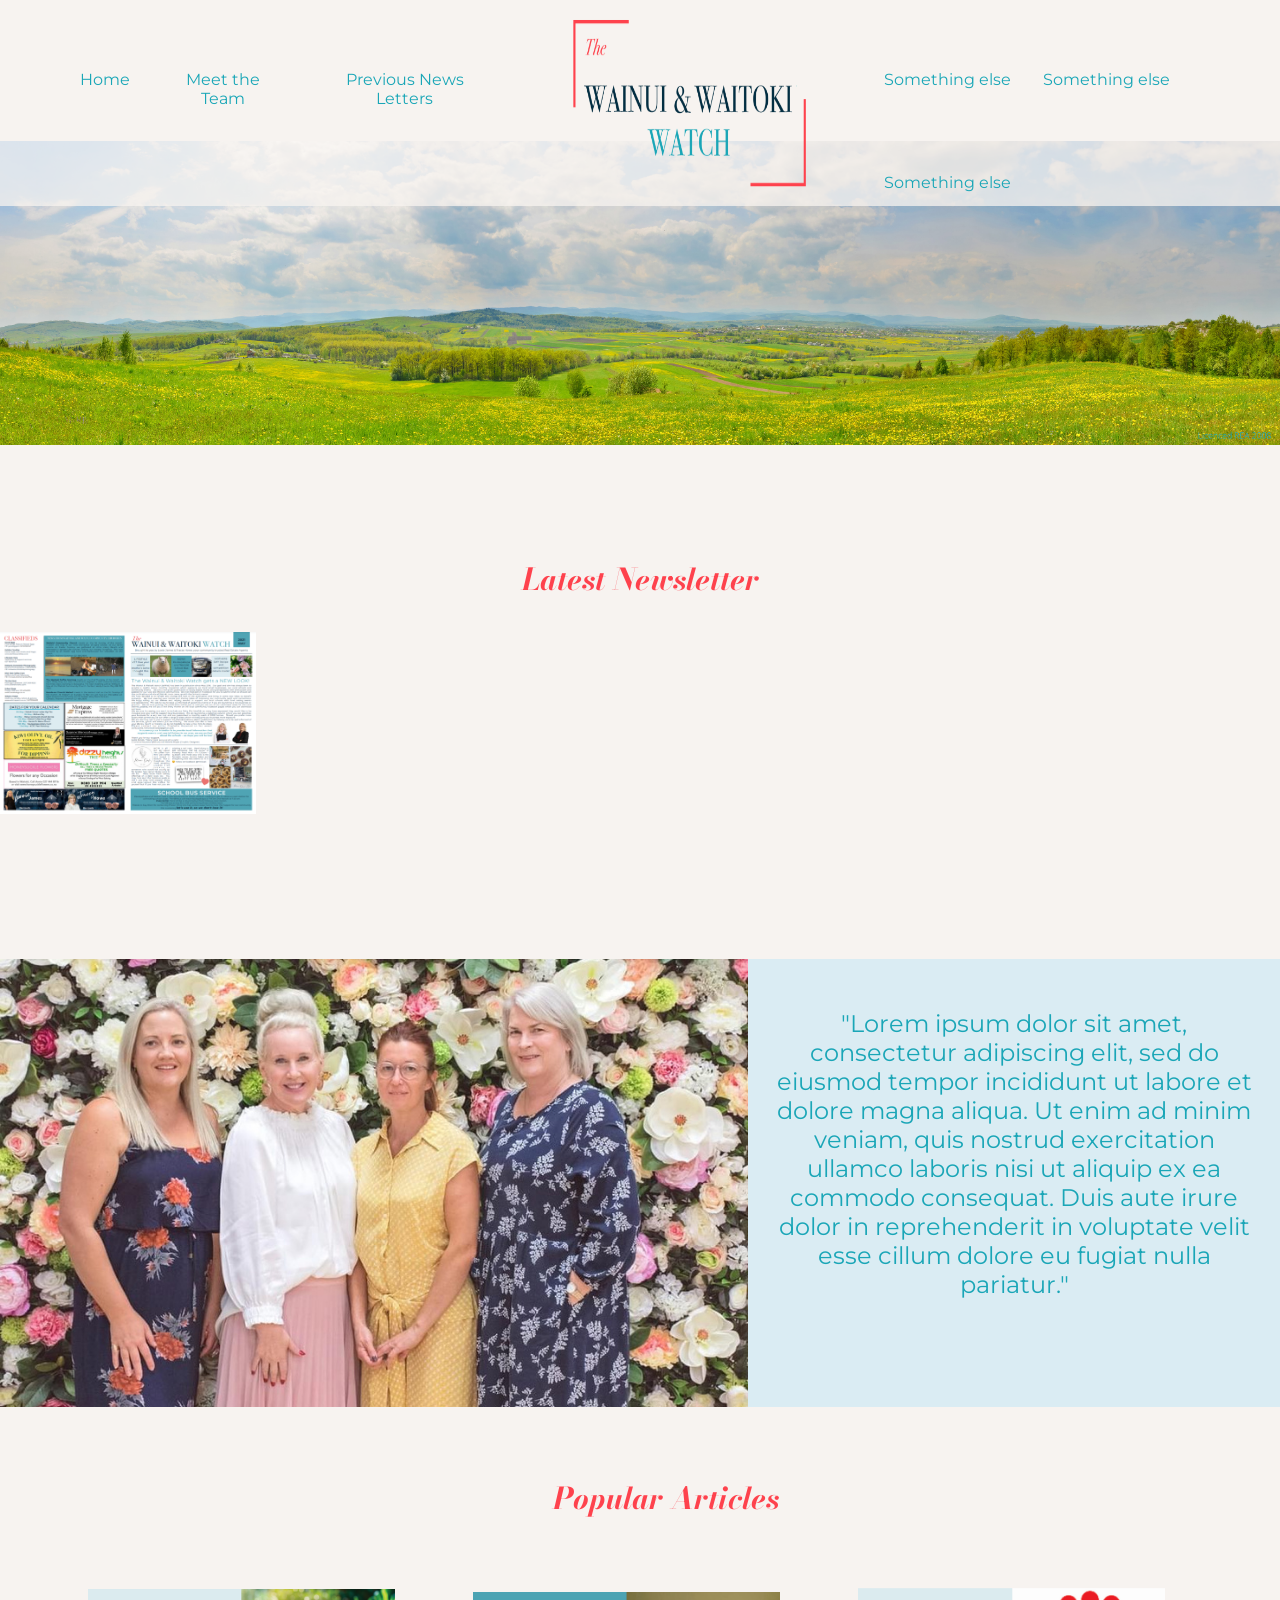
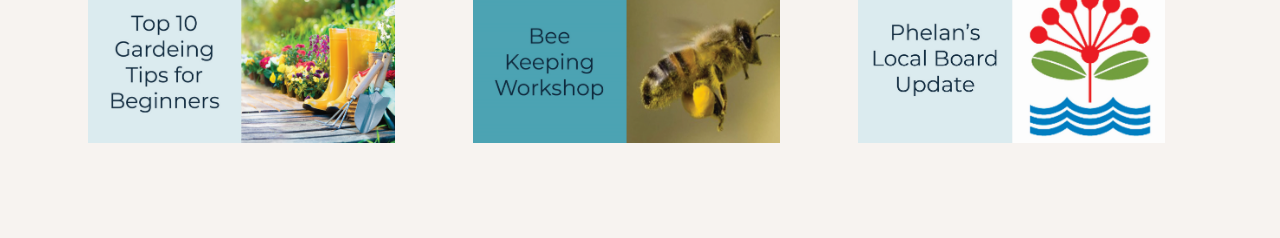
==== index.html @ 18f1d92f "a lot of changes" ====
<!DOCTYPE html>
<html lang="en">

<head>
    <meta charset="UTF-8">
    <meta http-equiv="X-UA-Compatible" content="IE=edge">
    <meta name="viewport" content="width=device-width, initial-scale=1.0">
    <link rel="stylesheet" href="/home/CSS/style.css">
    <link rel="preconnect" href="https://fonts.googleapis.com">
    <link rel="preconnect" href="https://fonts.gstatic.com" crossorigin>
    <link href="https://fonts.googleapis.com/css2?family=Bodoni+Moda:ital@0;1&family=Montserrat&display=swap"
        rel="stylesheet">
    <title>Wainui Waitoki Watch</title>
</head>

<body>
    <header>
        <ul class="main-nav">
            <li><a href="./index.html">Home</a></li>
            <li><a href="#">Meet the Team</a></li>
            <li><a href="#">Previous News Letters</a></li>
            <img class="logo" src="/img/logo.png" alt="logo">
            <section class="push">
                <li><a href="#">Something else</a></li>
                <li><a href="#">Something else</a></li>
                <li><a href="#">Something else</a></li>
            </section>
        </ul>
        <img class="header" src="./img/header.png" alt="head img">
    </header>
    <main>
        <section class="latest">
            <h3>Latest Newsletter</h3>
            <a href="./home/pdf/latestCopy.pdf"><img class="latestImg" alt="latest newsletter" src="/img/latest.png"></a>
        </section>
        <section class="quote">
            <p>"Lorem ipsum dolor sit amet, consectetur adipiscing elit, sed do eiusmod tempor incididunt ut labore et dolore magna aliqua. Ut enim ad minim veniam, quis nostrud exercitation ullamco laboris nisi ut aliquip ex ea commodo consequat. Duis aute irure dolor in reprehenderit in voluptate velit esse cillum dolore eu fugiat nulla pariatur."</p>
            <img src="/home/img/team.png">
        </section>
        <section class="popArt">
            <h3>Popular Articles</h3>
            <a href="#"><img class="articleImg" alt="Article 1" src="./img/3.png"></a>
            <a href="#"><img class="articleImg" alt="Article 1" src="./img/2.png"></a>
            <a href="#"><img class="articleImg" alt="Article 1" src="./img/4.png"></a>
        </section>
    </main>
    <footer>
        <p></p>
    </footer>
</body>

</html>
---- home/CSS/style.css ----
body {
   /* background: linear-gradient(to right, #F7F3F0 0%, #F7F3F0 50%, #DAECF3 50%, #DAECF3 100%); */
   background-color: #F7F3F0;
   padding: 0;
   margin: 0;
}

h1 {
    font-family: 'Montserrat', sans-serif;
    font-size: 200%;
    text-align: center;
    padding-bottom: 100px;
    padding-top: 4%;
    color:#1AA6B7;
    text-transform: uppercase;
}

h3 {
    font-family: 'Bodoni Moda', serif;
    font-style: italic;
    font-size: 30px;
    color: #FE424D;
    text-align: center;  
    padding: 0;
}

div {
    text-align: center;
    padding-top: 0;
    margin-top: 0;
}

h2 { 
    font-family: 'Bodoni Moda', serif;
    color: black;
    text-transform: uppercase;
    font-size: 40px;
    display: inline-block;
    padding: 0;
    padding-left: 10px;

}

p {
    font-family: 'Montserrat', sans-serif;
    text-align: center;
}

/******** NAV BAR *******/
ul {
    list-style-type: none;
    margin: 0;
    padding: 0;
    overflow: hidden;
    background: rgba(247, 243, 240, 0.76);
    position: fixed;
    top: 0;
    width: 100%;
    padding-left: 5%;
  }
  
  li {
    float: left;
  }
  
  li a {
    display: block;
    color: #1AA6B7;
    text-align: center;
    padding: 14px 16px;
    text-decoration: none;
    font-family: 'Montserrat', sans-serif;
    padding-top: 70px;
  }
  
  /*li a:hover {
    background-color: #1AA6B7;
    color: white;
  } */

  .main-nav {
      display: flex;
  }
  .push {
      margin-left: auto;
      padding-right: 5%;
      margin: 0;
      padding: 0;
  }

  .logo {
    width: 20%;
    padding-left: 4%;
    padding-right: 4%;
    padding-top: 1%;
    padding-bottom: 1%;
}

.header {
    width: 100%;
    padding: 0;
    margin: 0;
    margin-top: 11%;
}

/******** body *******/

.articleImg {
    width: 25%;
    padding: 3%;
}

.popArt {
    padding-left: 4%;
    padding-top: 3%;
    padding-bottom: 3%;
}

.popArt h3 {
    padding-left: -4%;
}

.quote {
    display: grid;
    grid-template-columns: 1fr 1fr;
    margin-left: auto;
    margin-right: auto;
    margin-top: 5%;
    font-size: x-large;
    color: #1AA6B7;
    background-color: #DAECF3;
    padding-top: 0;
    padding-bottom: 0;
}

.quote p {
    grid-column: 2;
    padding: 5%
}

.quote img {
    grid-row: 1;
    grid-column: 1;
}

.latest {
    padding-top: 6%;
    padding-bottom: 6%;
}

.latest img {
    width: 20%;
    align-items: center;
    margin-left: auto;
    margin-right: auto;
}
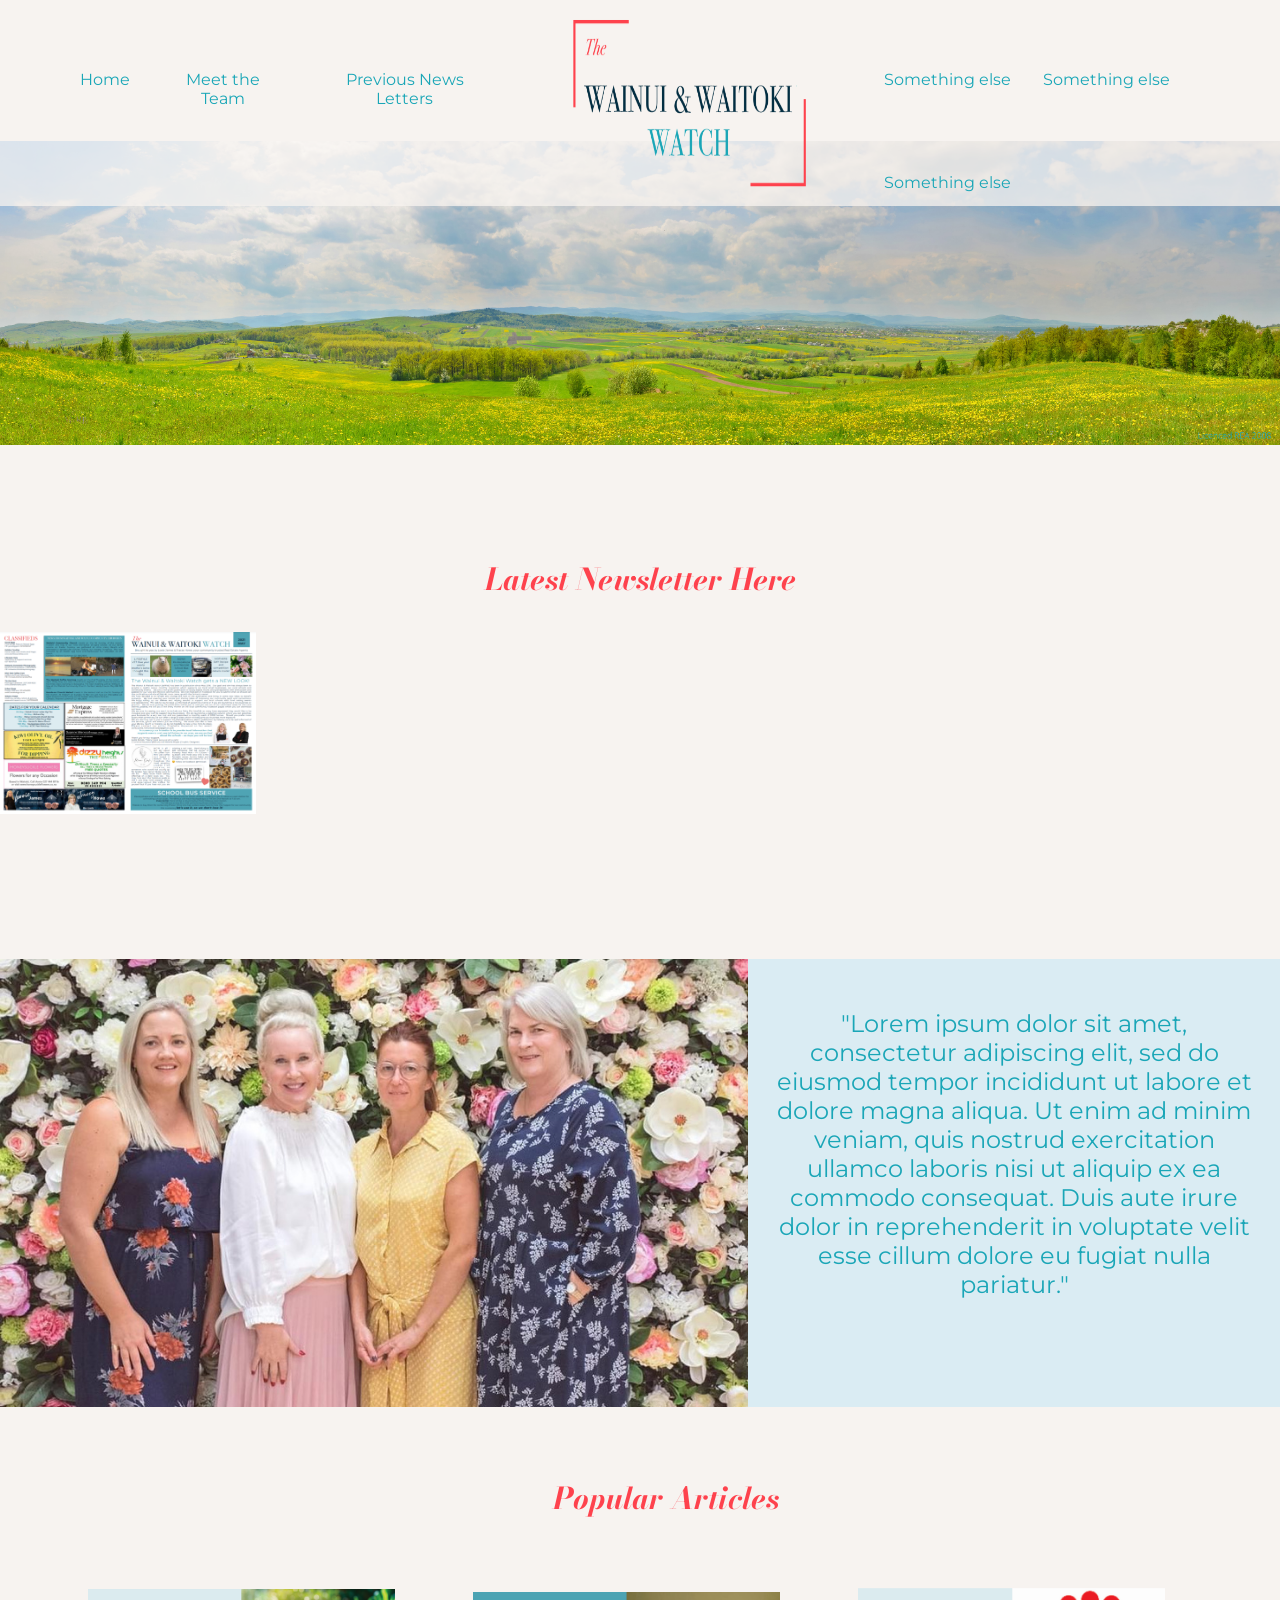
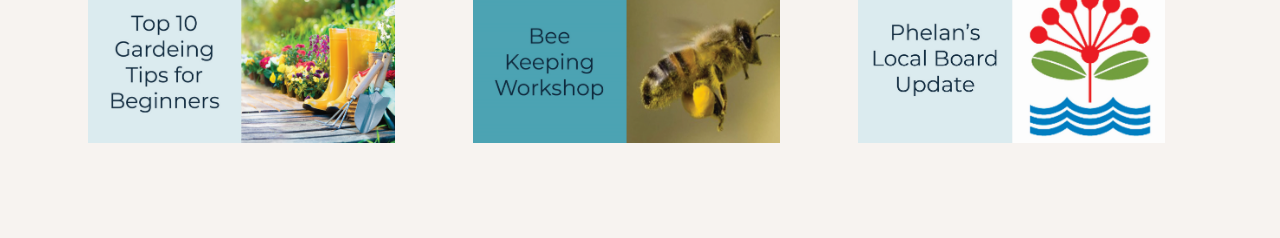
==== commit 5020b373: "update" ====
--- a/index.html
+++ b/index.html
@@ -30,7 +30,7 @@
     </header>
     <main>
         <section class="latest">
-            <h3>Latest Newsletter</h3>
+            <h3>Latest Newsletter Here</h3>
             <a href="./home/pdf/latestCopy.pdf"><img class="latestImg" alt="latest newsletter" src="/img/latest.png"></a>
         </section>
         <section class="quote">
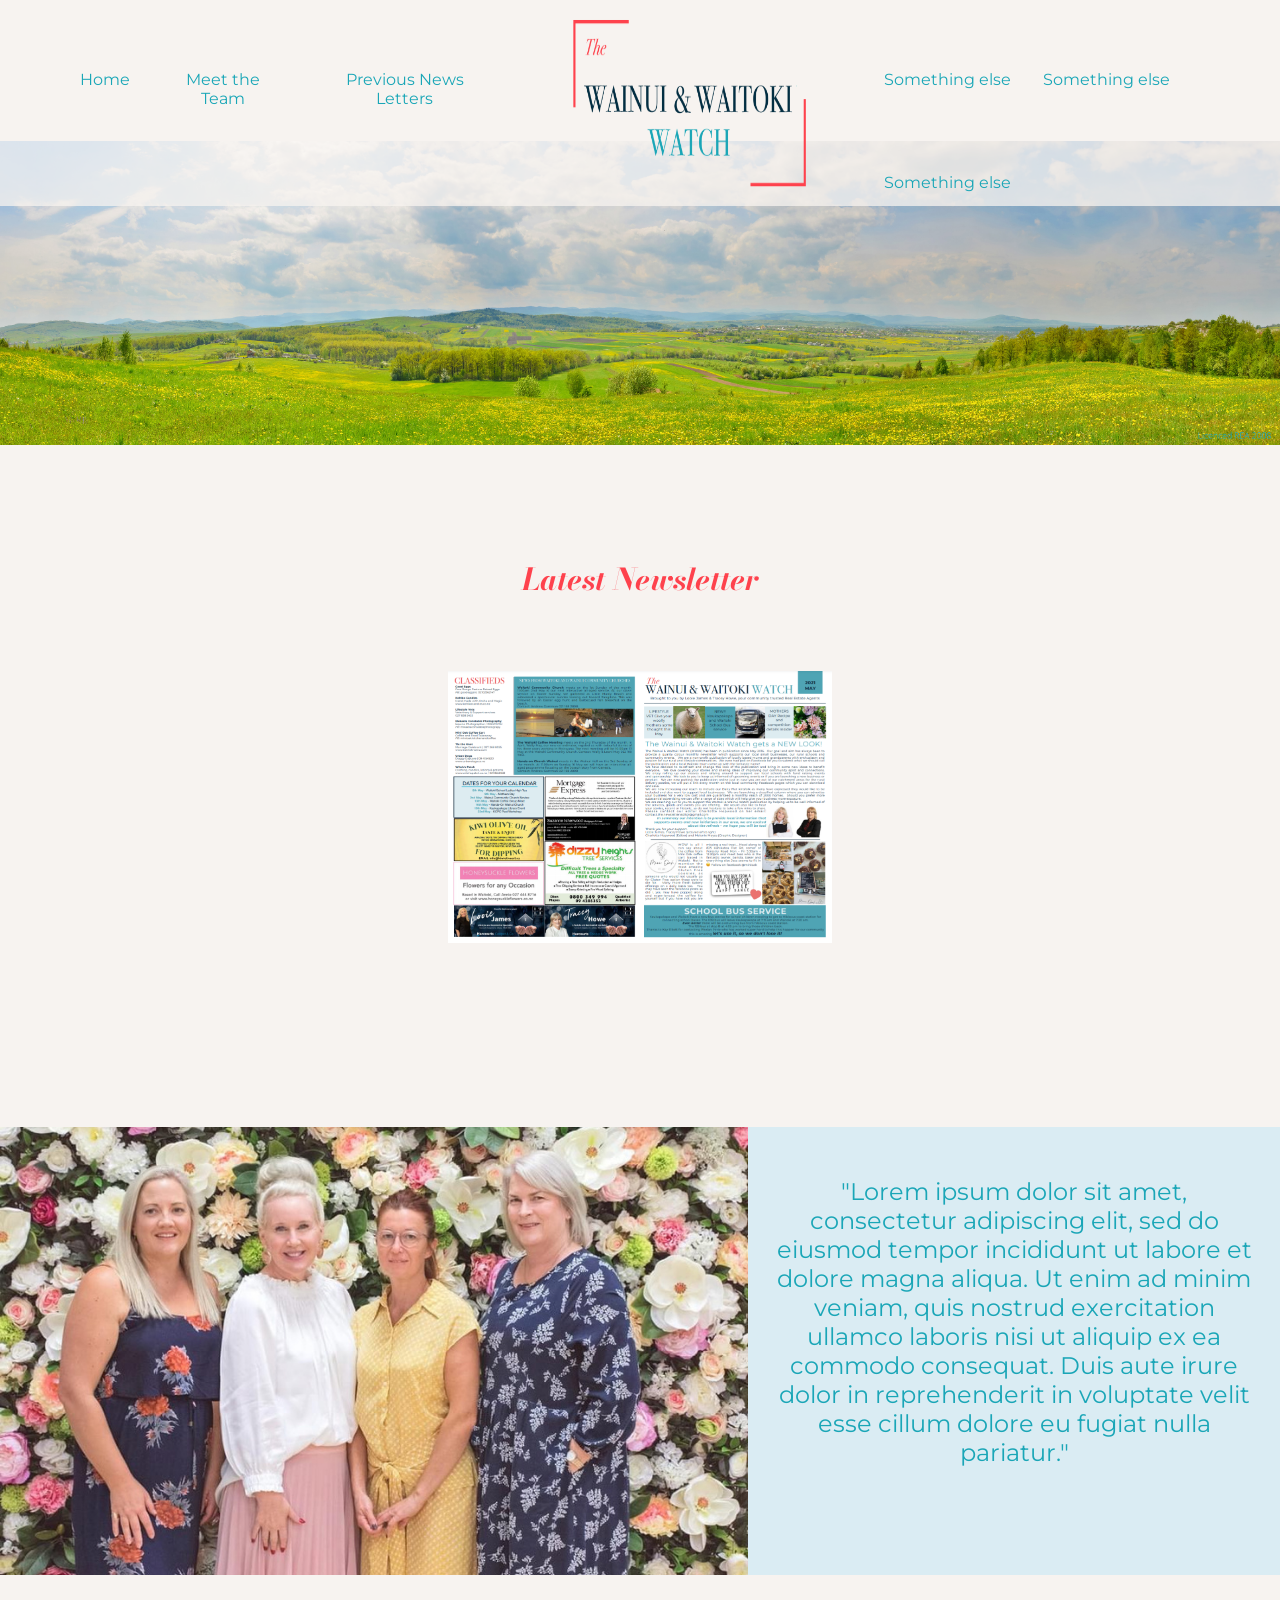
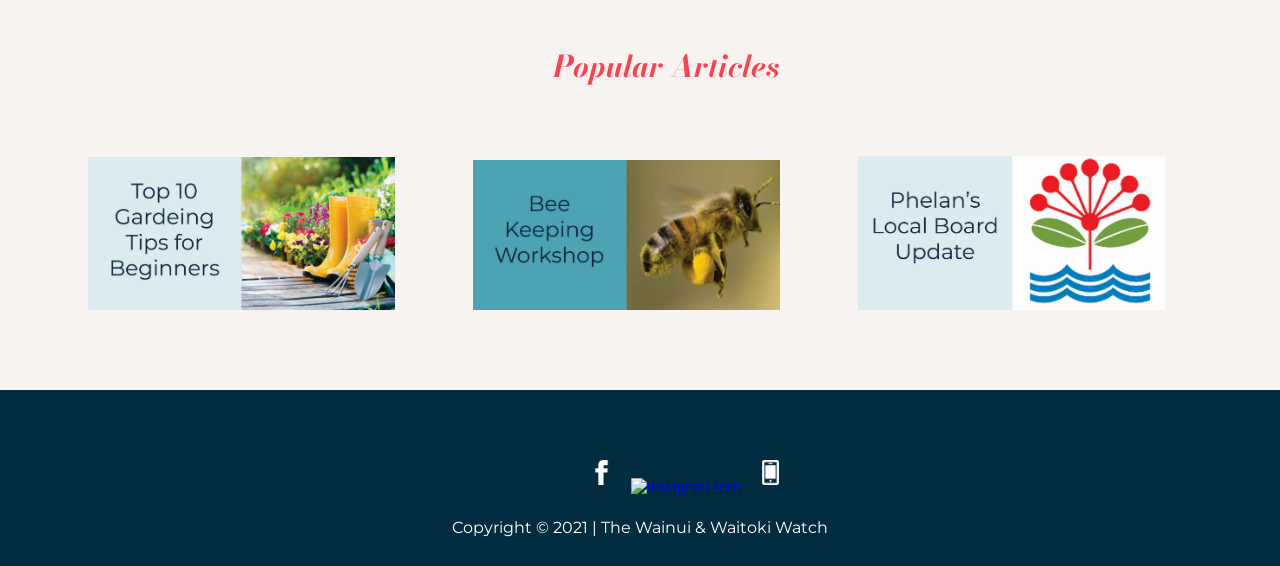
==== commit 7fe986b4: "updates" ====
--- a/index.html
+++ b/index.html
@@ -30,8 +30,8 @@
     </header>
     <main>
         <section class="latest">
-            <h3>Latest Newsletter Here</h3>
-            <a href="./home/pdf/latestCopy.pdf"><img class="latestImg" alt="latest newsletter" src="/img/latest.png"></a>
+            <h3>Latest Newsletter</h3>
+            <a href="./home/pdf/latestCopy.pdf" target="_blank"><img class="latestImg" alt="latest newsletter" src="/img/latest.png"></a>
         </section>
         <section class="quote">
             <p>"Lorem ipsum dolor sit amet, consectetur adipiscing elit, sed do eiusmod tempor incididunt ut labore et dolore magna aliqua. Ut enim ad minim veniam, quis nostrud exercitation ullamco laboris nisi ut aliquip ex ea commodo consequat. Duis aute irure dolor in reprehenderit in voluptate velit esse cillum dolore eu fugiat nulla pariatur."</p>
@@ -45,7 +45,12 @@
         </section>
     </main>
     <footer>
-        <p></p>
+        <section class="socialIcons">
+            <a href="#"><img src="/img/facebookIcon.png" alt="facebook icon"></a>
+            <a href="#"><img src="/img/instagramIcon.png" alt="instagram icon"></a>
+            <a href="#"><img src="/img/phoneIcon.png" alt="phone icon"></a>
+        </section>
+        <p>Copyright &copy; 2021 | The Wainui & Waitoki Watch</p>
     </footer>
 </body>
 
--- a/home/CSS/style.css
+++ b/home/CSS/style.css
@@ -146,11 +146,28 @@
 .latest {
     padding-top: 6%;
     padding-bottom: 6%;
+    text-align: center;
 }
 
-.latest img {
-    width: 20%;
-    align-items: center;
-    margin-left: auto;
-    margin-right: auto;
+.latestImg {
+    width: 30%;
+    padding: 3%;
+}
+
+
+/******** Footer *******/
+footer {
+    background-color: #022D41;
+    color: white;
+    padding: 5%;
+    padding-bottom: 1%;
+}
+
+footer img {
+    width: 4%;
+    padding: 1%;
+}
+
+.socialIcons {
+    margin-left: 45%;
 }
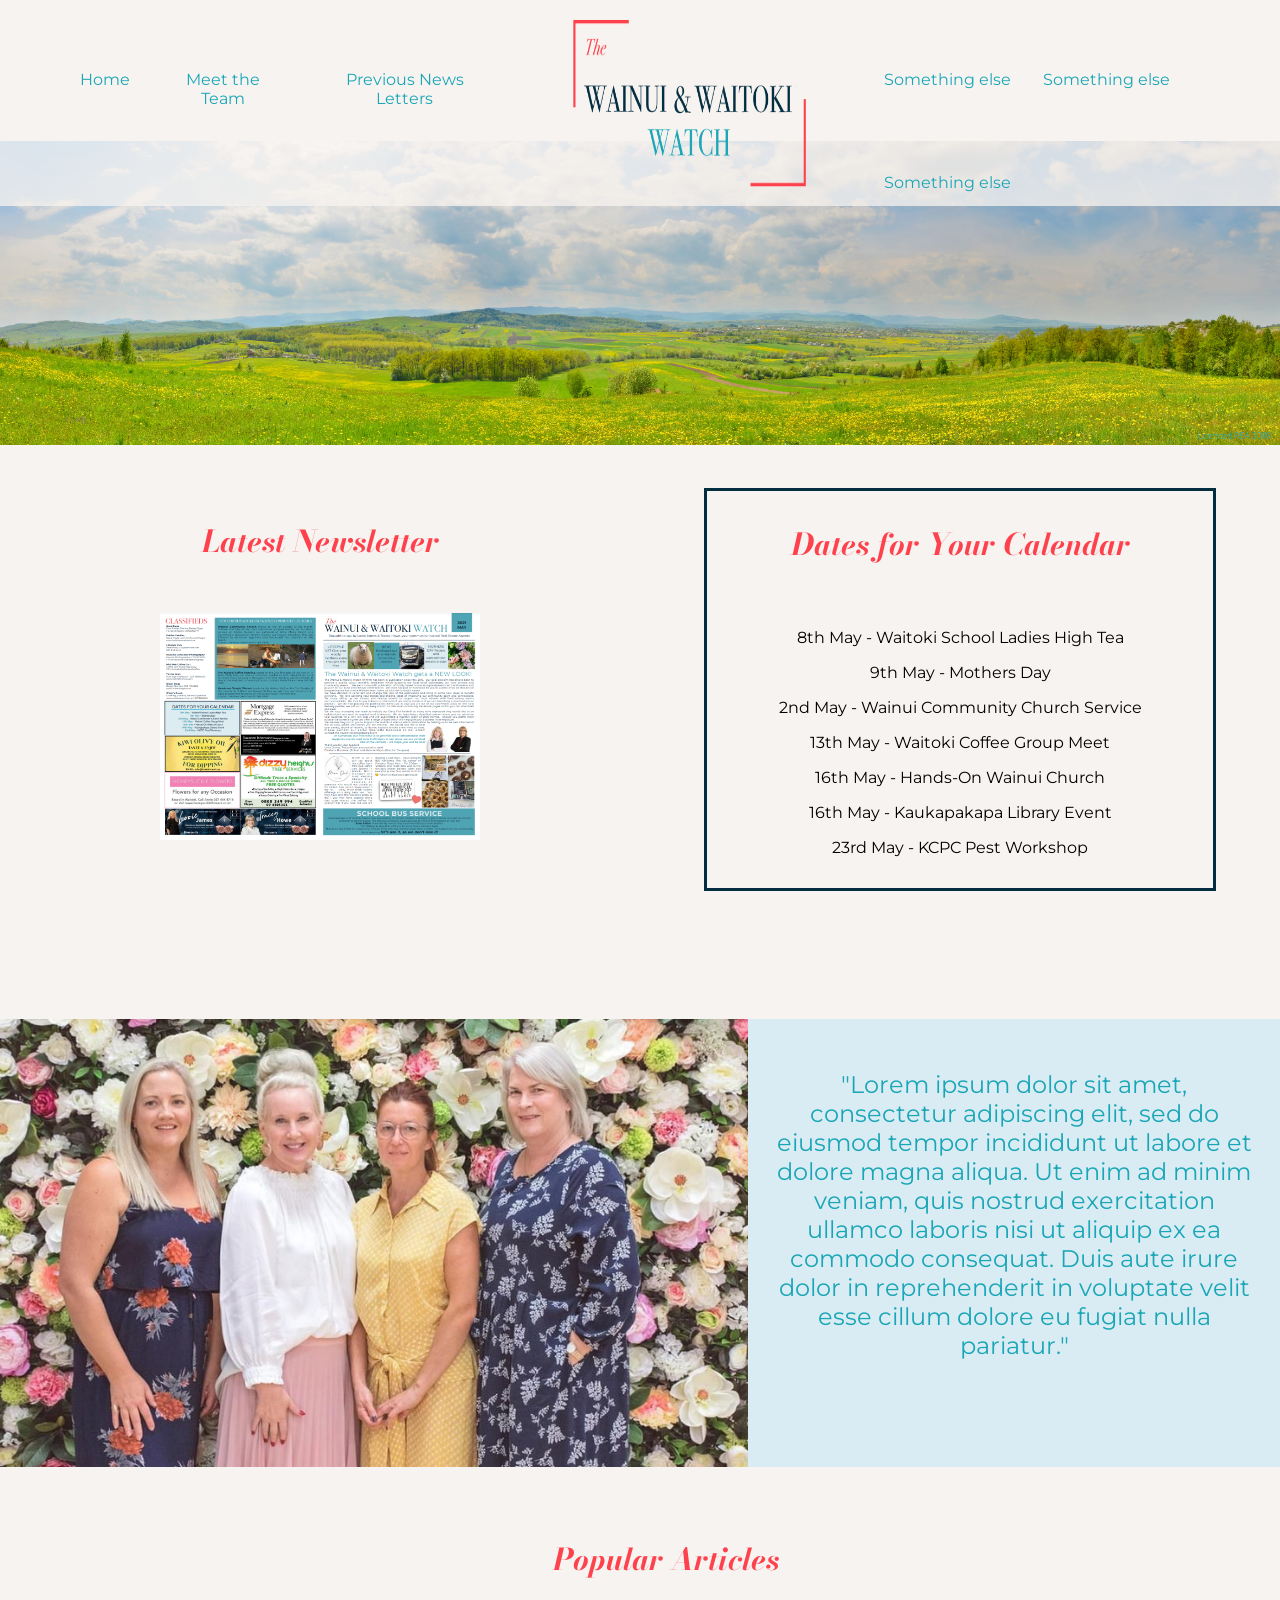
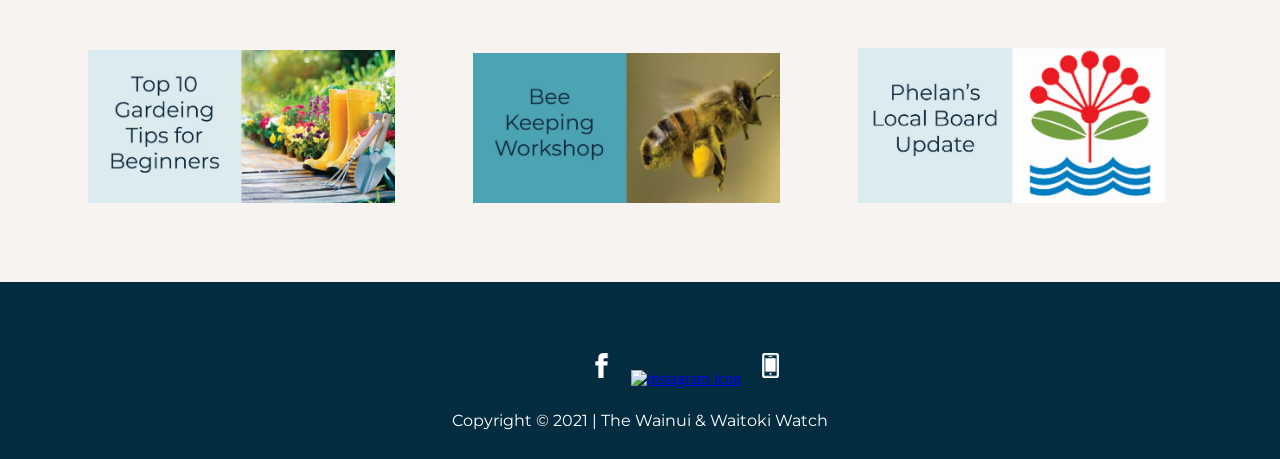
==== commit acc5c498: "done" ====
--- a/index.html
+++ b/index.html
@@ -30,11 +30,29 @@
     </header>
     <main>
         <section class="latest">
-            <h3>Latest Newsletter</h3>
-            <a href="./home/pdf/latestCopy.pdf" target="_blank"><img class="latestImg" alt="latest newsletter" src="/img/latest.png"></a>
+            <section class="newsletter">
+                <h3>Latest Newsletter</h3>
+                <a href="./home/pdf/latestCopy.pdf" target="_blank"><img class="latestImg" alt="latest newsletter"
+                        src="/img/latest.png"></a>
+            </section>
+            <section class="events">
+                <h3>Dates for Your Calendar</h3>
+                <section class="addPadding">
+                <p>8th May - Waitoki School Ladies High Tea</p>
+                <p>9th May - Mothers Day</p>
+                <p>2nd May - Wainui Community Church Service</p>
+                <p>13th May - Waitoki Coffee Group Meet</p>
+                <p>16th May - Hands-On Wainui Church</p>
+                <p>16th May - Kaukapakapa Library Event</p>
+                <p>23rd May - KCPC Pest Workshop</p>
+            </section>
+            </section>
         </section>
         <section class="quote">
-            <p>"Lorem ipsum dolor sit amet, consectetur adipiscing elit, sed do eiusmod tempor incididunt ut labore et dolore magna aliqua. Ut enim ad minim veniam, quis nostrud exercitation ullamco laboris nisi ut aliquip ex ea commodo consequat. Duis aute irure dolor in reprehenderit in voluptate velit esse cillum dolore eu fugiat nulla pariatur."</p>
+            <p>"Lorem ipsum dolor sit amet, consectetur adipiscing elit, sed do eiusmod tempor incididunt ut labore et
+                dolore magna aliqua. Ut enim ad minim veniam, quis nostrud exercitation ullamco laboris nisi ut aliquip
+                ex ea commodo consequat. Duis aute irure dolor in reprehenderit in voluptate velit esse cillum dolore eu
+                fugiat nulla pariatur."</p>
             <img src="/home/img/team.png">
         </section>
         <section class="popArt">
--- a/home/CSS/style.css
+++ b/home/CSS/style.css
@@ -142,15 +142,29 @@
     grid-row: 1;
     grid-column: 1;
 }
+.latest {
+    display: grid;
+    grid-template-columns: 1fr 1fr;
+}
 
-.latest {
+.events {
+    border: solid #022D41;
+    margin: 10%;
+    margin-top: 6%;
+}
+
+.addPadding {
+    padding: 3%;
+}
+
+.newsletter {
     padding-top: 6%;
     padding-bottom: 6%;
     text-align: center;
 }
 
 .latestImg {
-    width: 30%;
+    width: 50%;
     padding: 3%;
 }
 
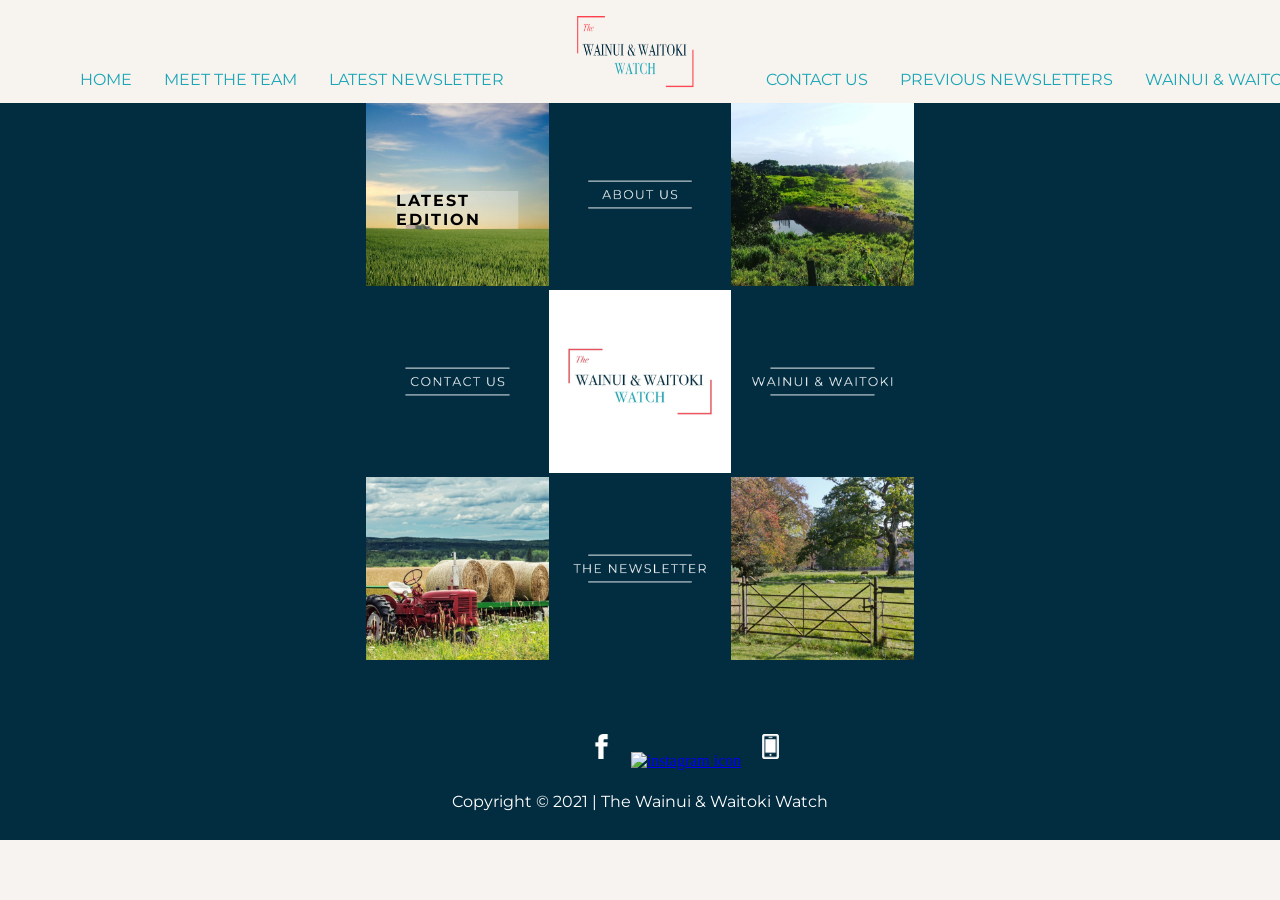
==== commit 22142aca: "edit" ====
--- a/index.html
+++ b/index.html
@@ -18,48 +18,43 @@
         <ul class="main-nav">
             <li><a href="./index.html">Home</a></li>
             <li><a href="#">Meet the Team</a></li>
-            <li><a href="#">Previous News Letters</a></li>
+            <li><a href="#">Latest Newsletter</a></li>
             <img class="logo" src="/img/logo.png" alt="logo">
             <section class="push">
-                <li><a href="#">Something else</a></li>
-                <li><a href="#">Something else</a></li>
-                <li><a href="#">Something else</a></li>
+                <li><a href="#">Contact Us</a></li>
+                <li><a href="#">Previous Newsletters</a></li>
+                <li><a href="#">Wainui & Waitoki</a></li>
             </section>
         </ul>
-        <img class="header" src="./img/header.png" alt="head img">
     </header>
     <main>
+        <section class="about">
+            <a href="#"><img class="tile" src="/img/1.png" alt="About Us"></a>
+        </section>
+        <section class="contact">
+            <a href="#"><img class="tile" src="/img/2.png" alt="Contact Us"></a>
+        </section>
+        <section class="newsletter">
+            <a href="#"><img class="tile" src="/img/4.png" alt="The Newsletter"></a>
+        </section>
+        <section class="area">
+            <a href="#"><img class="tile" src="/img/3.png" alt="Wainui & Waitoki"></a>
+        </section>
         <section class="latest">
-            <section class="newsletter">
-                <h3>Latest Newsletter</h3>
-                <a href="./home/pdf/latestCopy.pdf" target="_blank"><img class="latestImg" alt="latest newsletter"
-                        src="/img/latest.png"></a>
-            </section>
-            <section class="events">
-                <h3>Dates for Your Calendar</h3>
-                <section class="addPadding">
-                <p>8th May - Waitoki School Ladies High Tea</p>
-                <p>9th May - Mothers Day</p>
-                <p>2nd May - Wainui Community Church Service</p>
-                <p>13th May - Waitoki Coffee Group Meet</p>
-                <p>16th May - Hands-On Wainui Church</p>
-                <p>16th May - Kaukapakapa Library Event</p>
-                <p>23rd May - KCPC Pest Workshop</p>
-            </section>
-            </section>
+            <a href="#"><img class="tile" src="/img/5.jpg" alt="Latest Edition"></a>
+            <h2>Latest Edition</h2>
         </section>
-        <section class="quote">
-            <p>"Lorem ipsum dolor sit amet, consectetur adipiscing elit, sed do eiusmod tempor incididunt ut labore et
-                dolore magna aliqua. Ut enim ad minim veniam, quis nostrud exercitation ullamco laboris nisi ut aliquip
-                ex ea commodo consequat. Duis aute irure dolor in reprehenderit in voluptate velit esse cillum dolore eu
-                fugiat nulla pariatur."</p>
-            <img src="/home/img/team.png">
+        <section class="past">
+            <a href="#"><img class="tile" src="/img/6.jpg" alt="Past Editions"></a>
         </section>
-        <section class="popArt">
-            <h3>Popular Articles</h3>
-            <a href="#"><img class="articleImg" alt="Article 1" src="./img/3.png"></a>
-            <a href="#"><img class="articleImg" alt="Article 1" src="./img/2.png"></a>
-            <a href="#"><img class="articleImg" alt="Article 1" src="./img/4.png"></a>
+        <section class="lead">
+            <a href="#"><img class="tile" src="/img/8.jpg" alt="Lead Article"></a>
+        </section>
+        <section class="recipe">
+            <a href="#"><img class="tile" src="/img/9.jpg" alt="about us"></a>
+        </section>
+        <section class="middle">
+            <img class="tile" src="/img/middle.jpg" alt="middle">
         </section>
     </main>
     <footer>
--- a/home/CSS/style.css
+++ b/home/CSS/style.css
@@ -4,20 +4,22 @@
    padding: 0;
    margin: 0;
 }
-
+html {
+    overflow-x: hidden;
+}
 h1 {
     font-family: 'Montserrat', sans-serif;
     font-size: 200%;
     text-align: center;
     padding-bottom: 100px;
     padding-top: 4%;
-    color:#1AA6B7;
+    color:white;
     text-transform: uppercase;
 }
 
 h3 {
-    font-family: 'Bodoni Moda', serif;
-    font-style: italic;
+    font-family: 'Montserrat', sans-serif;
+    text-transform: uppercase;
     font-size: 30px;
     color: #FE424D;
     text-align: center;  
@@ -31,13 +33,18 @@
 }
 
 h2 { 
-    font-family: 'Bodoni Moda', serif;
-    color: black;
+    font-family: 'Montserrat', sans-serif;
+    color: Black;
+    background: rgba(247, 247, 247, 0.3);
     text-transform: uppercase;
-    font-size: 40px;
-    display: inline-block;
-    padding: 0;
-    padding-left: 10px;
+    font-size: 100%;
+    margin-left: 0px;
+    margin-right: -30px;
+    letter-spacing: 2px;
+    position: absolute;
+    top: 50%;
+    left: 50%;
+    transform: translate(-50%, -50%);
 
 }
 
@@ -53,7 +60,6 @@
     padding: 0;
     overflow: hidden;
     background: rgba(247, 243, 240, 0.76);
-    position: fixed;
     top: 0;
     width: 100%;
     padding-left: 5%;
@@ -71,6 +77,7 @@
     text-decoration: none;
     font-family: 'Montserrat', sans-serif;
     padding-top: 70px;
+    text-transform: uppercase;
   }
   
   /*li a:hover {
@@ -89,7 +96,7 @@
   }
 
   .logo {
-    width: 20%;
+    width: 10%;
     padding-left: 4%;
     padding-right: 4%;
     padding-top: 1%;
@@ -103,78 +110,77 @@
     margin-top: 11%;
 }
 
-/******** body *******/
-
-.articleImg {
-    width: 25%;
-    padding: 3%;
+/******** main *******/
+main {
+    display: grid;
+    grid-template-columns: 2fr 1fr 1fr 1fr 2fr;
+    grid-template-rows: 1fr 1fr 1fr;
+    background-color: #022D41;
+    overflow: hidden;
 }
 
-.popArt {
-    padding-left: 4%;
-    padding-top: 3%;
-    padding-bottom: 3%;
+.about {
+    grid-column: 3;
+    grid-row: 1;
 }
 
-.popArt h3 {
-    padding-left: -4%;
-}
-
-.quote {
-    display: grid;
-    grid-template-columns: 1fr 1fr;
-    margin-left: auto;
-    margin-right: auto;
-    margin-top: 5%;
-    font-size: x-large;
-    color: #1AA6B7;
-    background-color: #DAECF3;
-    padding-top: 0;
-    padding-bottom: 0;
-}
-
-.quote p {
+.contact {
     grid-column: 2;
-    padding: 5%
-}
-
-.quote img {
-    grid-row: 1;
-    grid-column: 1;
-}
-.latest {
-    display: grid;
-    grid-template-columns: 1fr 1fr;
-}
-
-.events {
-    border: solid #022D41;
-    margin: 10%;
-    margin-top: 6%;
-}
-
-.addPadding {
-    padding: 3%;
+    grid-row: 2;
+    align-items: center;
+    justify-content: center;
 }
 
 .newsletter {
-    padding-top: 6%;
-    padding-bottom: 6%;
-    text-align: center;
+    grid-column: 3;
+    grid-row: 3;
 }
 
-.latestImg {
-    width: 50%;
-    padding: 3%;
+.area {
+    grid-column: 4;
+    grid-row: 2;
 }
 
+.latest {
+    grid-column: 2;
+    grid-row: 1;
+    position: relative;
+}
 
+.past {
+    grid-column: 4;
+    grid-row: 1;
+    position: relative;
+}
+
+.lead {
+    grid-column: 2;
+    grid-row: 3;
+    position: relative;
+}
+
+.recipe {
+    grid-column: 4;
+    grid-row: 3;
+    position: relative;
+}
+
+.middle {
+    grid-column: 3;
+    grid-row: 2;
+    position: relative;
+}
+
+.tile {
+    width: 100%;
+}
 /******** Footer *******/
 footer {
     background-color: #022D41;
     color: white;
     padding: 5%;
     padding-bottom: 1%;
+    bottom: 0;
 }
 
 footer img {
@@ -184,4 +190,5 @@
 
 .socialIcons {
     margin-left: 45%;
-}+}
+
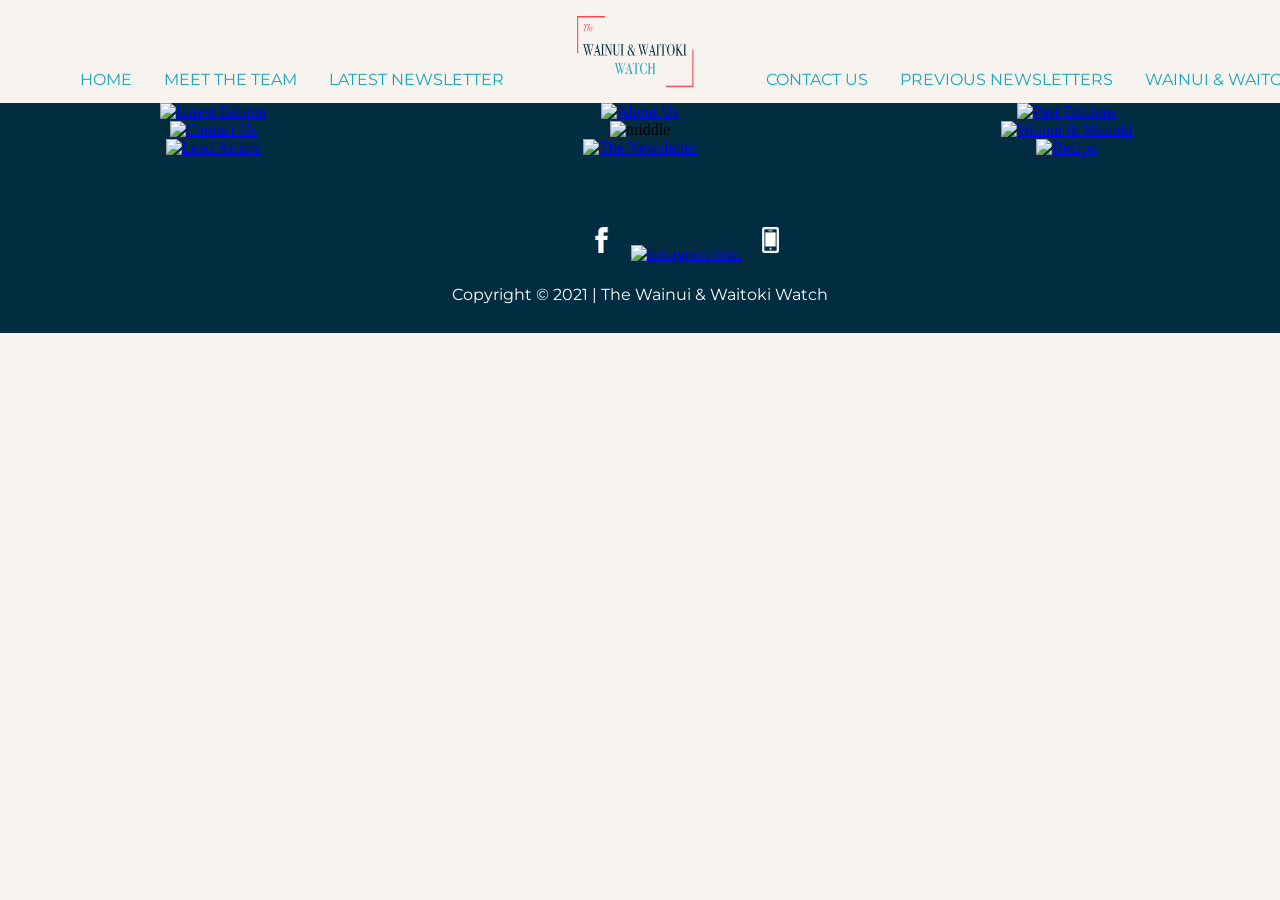
==== commit 19765502: "lol" ====
--- a/index.html
+++ b/index.html
@@ -29,32 +29,31 @@
     </header>
     <main>
         <section class="about">
-            <a href="#"><img class="tile" src="/img/1.png" alt="About Us"></a>
+            <a href="#"><img class="tile" src="/img/Social Media Tile/8.png" alt="About Us"></a>
         </section>
         <section class="contact">
-            <a href="#"><img class="tile" src="/img/2.png" alt="Contact Us"></a>
+            <a href="#"><img class="tile" src="/img/Social Media Tile/9.png" alt="Contact Us"></a>
         </section>
         <section class="newsletter">
-            <a href="#"><img class="tile" src="/img/4.png" alt="The Newsletter"></a>
+            <a href="#"><img class="tile" src="/img/Social Media Tile/10.png" alt="The Newsletter"></a>
         </section>
         <section class="area">
-            <a href="#"><img class="tile" src="/img/3.png" alt="Wainui & Waitoki"></a>
+            <a href="#"><img class="tile" src="/img/Social Media Tile/11.png" alt="Wainui & Waitoki"></a>
         </section>
         <section class="latest">
-            <a href="#"><img class="tile" src="/img/5.jpg" alt="Latest Edition"></a>
-            <h2>Latest Edition</h2>
+            <a href="#"><img class="tile" src="/img/Social Media Tile/4.png" alt="Latest Edition"></a>
         </section>
         <section class="past">
-            <a href="#"><img class="tile" src="/img/6.jpg" alt="Past Editions"></a>
+            <a href="#"><img class="tile" src="/img/Social Media Tile/3.png" alt="Past Editions"></a>
         </section>
         <section class="lead">
-            <a href="#"><img class="tile" src="/img/8.jpg" alt="Lead Article"></a>
+            <a href="#"><img class="tile" src="/img/Social Media Tile/7.png" alt="Lead Article"></a>
         </section>
         <section class="recipe">
-            <a href="#"><img class="tile" src="/img/9.jpg" alt="about us"></a>
+            <a href="#"><img class="tile" src="/img/Social Media Tile/6.png" alt="Recipe"></a>
         </section>
         <section class="middle">
-            <img class="tile" src="/img/middle.jpg" alt="middle">
+            <img class="tile" src="/img/Social Media Tile/middle.png" alt="middle">
         </section>
     </main>
     <footer>
--- a/home/CSS/style.css
+++ b/home/CSS/style.css
@@ -6,6 +6,7 @@
 }
 html {
     overflow-x: hidden;
+    max-width: 100%;
 }
 h1 {
     font-family: 'Montserrat', sans-serif;
@@ -113,66 +114,70 @@
 /******** main *******/
 main {
     display: grid;
-    grid-template-columns: 2fr 1fr 1fr 1fr 2fr;
-    grid-template-rows: 1fr 1fr 1fr;
+    grid-template-columns: 1fr 1fr 1fr;
+    grid-template-rows: 0.5fr 0.5fr 0.5fr;
     background-color: #022D41;
     overflow: hidden;
 }
 
 .about {
-    grid-column: 3;
+    grid-column: 2;
     grid-row: 1;
+    text-align: center;
 }
 
 .contact {
-    grid-column: 2;
+    grid-column: 1;
     grid-row: 2;
     align-items: center;
     justify-content: center;
+    text-align: center;
 }
 
 .newsletter {
-    grid-column: 3;
+    grid-column: 2;
     grid-row: 3;
+    text-align: center;
 }
 
 .area {
-    grid-column: 4;
+    grid-column: 3;
     grid-row: 2;
+    text-align: center;
 }
 
 .latest {
-    grid-column: 2;
+    grid-column: 1;
     grid-row: 1;
-    position: relative;
+    text-align: center;
 }
 
 .past {
-    grid-column: 4;
+    grid-column: 3;
     grid-row: 1;
-    position: relative;
+    text-align: center;
 }
 
 .lead {
-    grid-column: 2;
+    grid-column: 1;
     grid-row: 3;
-    position: relative;
+    text-align: center;
 }
 
 .recipe {
-    grid-column: 4;
+    grid-column: 3;
     grid-row: 3;
-    position: relative;
+    text-align: center;
 }
 
 .middle {
-    grid-column: 3;
+    grid-column: 2;
     grid-row: 2;
-    position: relative;
+    text-align: center;
 }
 
 .tile {
-    width: 100%;
+    width: 67%;
 }
 /******** Footer *******/
 footer {
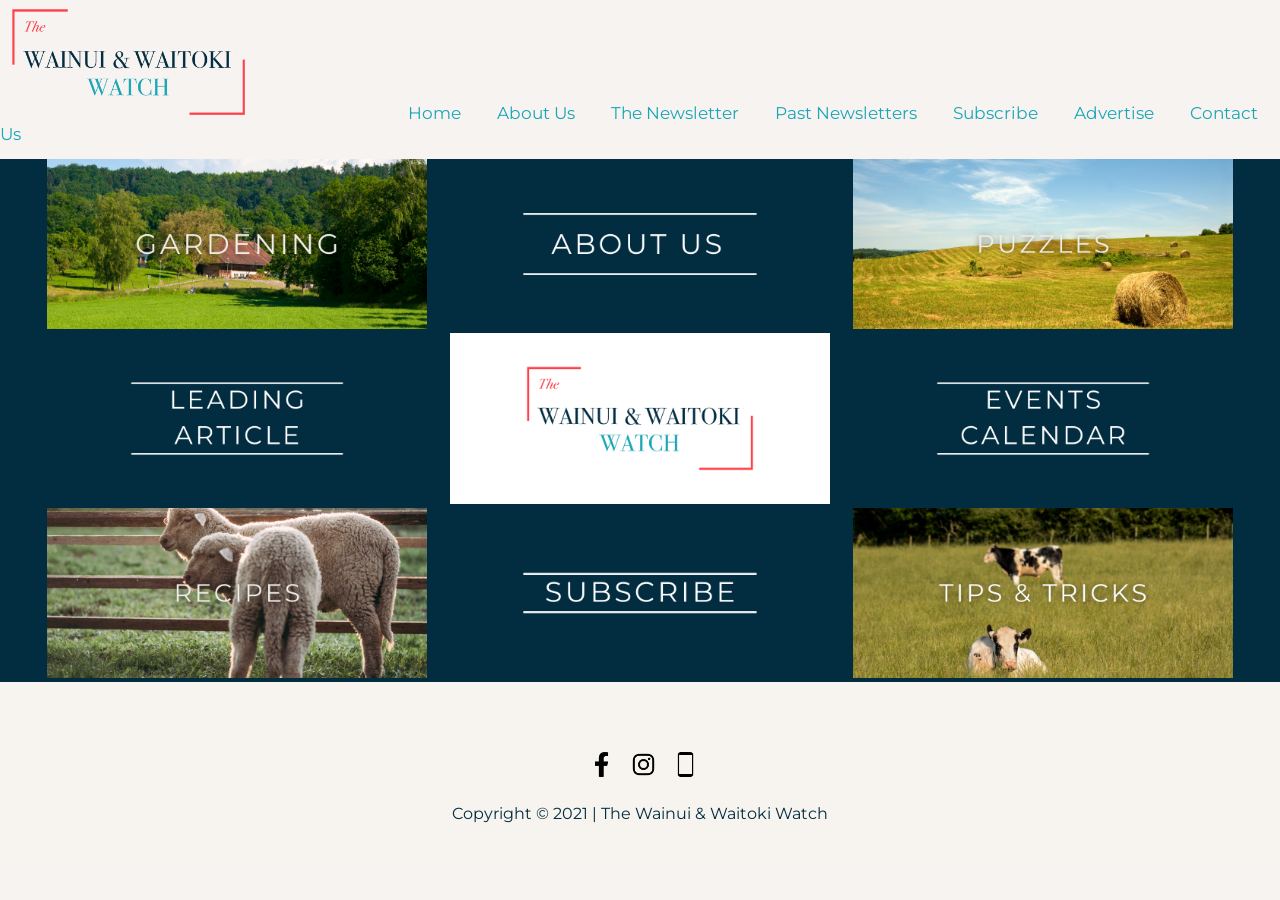
==== commit d21a0ac8: "updates" ====
--- a/index.html
+++ b/index.html
@@ -10,50 +10,55 @@
     <link rel="preconnect" href="https://fonts.gstatic.com" crossorigin>
     <link href="https://fonts.googleapis.com/css2?family=Bodoni+Moda:ital@0;1&family=Montserrat&display=swap"
         rel="stylesheet">
+    <link rel="stylesheet" href="https://cdnjs.cloudflare.com/ajax/libs/font-awesome/4.7.0/css/font-awesome.min.css">
     <title>Wainui Waitoki Watch</title>
 </head>
 
 <body>
     <header>
-        <ul class="main-nav">
-            <li><a href="./index.html">Home</a></li>
-            <li><a href="#">Meet the Team</a></li>
-            <li><a href="#">Latest Newsletter</a></li>
+        <div class="topnav">
             <img class="logo" src="/img/logo.png" alt="logo">
-            <section class="push">
-                <li><a href="#">Contact Us</a></li>
-                <li><a href="#">Previous Newsletters</a></li>
-                <li><a href="#">Wainui & Waitoki</a></li>
-            </section>
-        </ul>
+            <a href="#home" class="active"></a>
+            <div id="myLinks">
+                <a href="./index.html">Home</a>
+                <a href="/aboutUs/aboutUs.html">About Us</a>
+                <a href="/theNewsletters/newsletters.html">The Newsletter</a>
+                <a href="/pastNewsletters/pastNewsletters.html">Past Newsletters</a>
+                <a href="/subscribe/subscribe.html">Subscribe</a>
+                <a href="/Advertise/advertise.html">Advertise</a>
+                <a href="/">Contact Us</a>
+            </div>
+            <a href="javascript:void(0);" class="icon" onclick="myFunction()">
+                <i class="fa fa-bars"></i></a>
+        </div>
     </header>
     <main>
         <section class="about">
-            <a href="#"><img class="tile" src="/img/Social Media Tile/8.png" alt="About Us"></a>
+            <a href="/aboutUs/aboutUs.html"><img class="tile" src="/img/tiles/5.png" alt="About Us"></a>
         </section>
-        <section class="contact">
-            <a href="#"><img class="tile" src="/img/Social Media Tile/9.png" alt="Contact Us"></a>
+        <section class="leadArticle">
+            <a href="/leadingArticle/leadArticle.html"><img class="tile" src="/img/tiles/6.png" alt="Leading Article"></a>
         </section>
-        <section class="newsletter">
-            <a href="#"><img class="tile" src="/img/Social Media Tile/10.png" alt="The Newsletter"></a>
+        <section class="subscribe">
+            <a href="/subscribe/subscribe.html"><img class="tile" src="/img/tiles/7.png" alt="Subscribe"></a>
         </section>
-        <section class="area">
-            <a href="#"><img class="tile" src="/img/Social Media Tile/11.png" alt="Wainui & Waitoki"></a>
+        <section class="events">
+            <a href="/eventsCalendar/calendar.html"><img class="tile" src="/img/tiles/8.png" alt="Events Calendar"></a>
         </section>
-        <section class="latest">
-            <a href="#"><img class="tile" src="/img/Social Media Tile/4.png" alt="Latest Edition"></a>
+        <section class="gardening">
+            <a href="/gardening/gardening.html"><img class="tile" src="/img/tiles/1.png" alt="Gardening"></a>
         </section>
-        <section class="past">
-            <a href="#"><img class="tile" src="/img/Social Media Tile/3.png" alt="Past Editions"></a>
+        <section class="puzzles">
+            <a href="/puzzles/puzzles.html"><img class="tile" src="/img/tiles/2.png" alt="Puzzles"></a>
         </section>
-        <section class="lead">
-            <a href="#"><img class="tile" src="/img/Social Media Tile/7.png" alt="Lead Article"></a>
+        <section class="recipes">
+            <a href="/recipes/recipes.html"><img class="tile" src="/img/tiles/3.png" alt="Lead Article"></a>
         </section>
-        <section class="recipe">
-            <a href="#"><img class="tile" src="/img/Social Media Tile/6.png" alt="Recipe"></a>
+        <section class="tips">
+            <a href="/tipsAndTricks/tips.html"><img class="tile" src="/img/tiles/4.png" alt="tips"></a>
         </section>
         <section class="middle">
-            <img class="tile" src="/img/Social Media Tile/middle.png" alt="middle">
+            <img class="tile" src="/img/tiles/9.png" alt="middle">
         </section>
     </main>
     <footer>
@@ -64,6 +69,7 @@
         </section>
         <p>Copyright &copy; 2021 | The Wainui & Waitoki Watch</p>
     </footer>
+    <script src="./home/JS/script.js"></script>
 </body>
 
 </html>
--- a/home/CSS/style.css
+++ b/home/CSS/style.css
@@ -1,20 +1,23 @@
+/******************* PHONE *******************/
 body {
-   /* background: linear-gradient(to right, #F7F3F0 0%, #F7F3F0 50%, #DAECF3 50%, #DAECF3 100%); */
-   background-color: #F7F3F0;
-   padding: 0;
-   margin: 0;
-}
+    /* background: linear-gradient(to right, #F7F3F0 0%, #F7F3F0 50%, #DAECF3 50%, #DAECF3 100%); */
+    background-color: #F7F3F0;
+    padding: 0;
+    margin: 0;
+}
+
 html {
     overflow-x: hidden;
     max-width: 100%;
 }
+
 h1 {
     font-family: 'Montserrat', sans-serif;
     font-size: 200%;
     text-align: center;
     padding-bottom: 100px;
     padding-top: 4%;
-    color:white;
+    color: white;
     text-transform: uppercase;
 }
 
@@ -23,17 +26,17 @@
     text-transform: uppercase;
     font-size: 30px;
     color: #FE424D;
-    text-align: center;  
+    text-align: center;
     padding: 0;
 }
 
 div {
-    text-align: center;
+    text-align: right;
     padding-top: 0;
     margin-top: 0;
 }
 
-h2 { 
+h2 {
     font-family: 'Montserrat', sans-serif;
     color: Black;
     background: rgba(247, 247, 247, 0.3);
@@ -55,53 +58,46 @@
 }
 
 /******** NAV BAR *******/
-ul {
-    list-style-type: none;
-    margin: 0;
-    padding: 0;
+/* Style the navigation menu */
+
+/* Style the active link (or home/logo) */
+.topnav {
     overflow: hidden;
-    background: rgba(247, 243, 240, 0.76);
-    top: 0;
-    width: 100%;
-    padding-left: 5%;
-  }
-  
-  li {
-    float: left;
-  }
-  
-  li a {
-    display: block;
+    background-color: #F7F3F0;
+    position: relative;
+}
+
+.topnav #myLinks {
+    display: none;
+}
+
+.topnav a {
     color: #1AA6B7;
-    text-align: center;
     padding: 14px 16px;
     text-decoration: none;
-    font-family: 'Montserrat', sans-serif;
-    padding-top: 70px;
-    text-transform: uppercase;
-  }
-  
-  /*li a:hover {
-    background-color: #1AA6B7;
-    color: white;
-  } */
-
-  .main-nav {
-      display: flex;
-  }
-  .push {
-      margin-left: auto;
-      padding-right: 5%;
-      margin: 0;
-      padding: 0;
-  }
-
-  .logo {
-    width: 10%;
-    padding-left: 4%;
-    padding-right: 4%;
-    padding-top: 1%;
-    padding-bottom: 1%;
+    font-size: 17px;
+    display: block;
+    font-family: 'Montserrat', sans-serif;
+}
+
+.topnav a.icon {
+    background: #F7F3F0;
+    color: #1AA6B7;
+    display: block;
+    position: absolute;
+    right: 0;
+    top: 0;
+}
+
+.active {
+    background-color: #F7F3F0;
+    color: #F7F3F0;
+}
+
+.logo {
+    width: 30%;
+    display: block;
+    text-align: left;
 }
 
 .header {
@@ -114,75 +110,75 @@
 /******** main *******/
 main {
     display: grid;
-    grid-template-columns: 1fr 1fr 1fr;
-    grid-template-rows: 0.5fr 0.5fr 0.5fr;
+    grid-template-columns: 1fr;
     background-color: #022D41;
     overflow: hidden;
+    align-self: center;
 }
 
 .about {
-    grid-column: 2;
+    grid-column: 1;
     grid-row: 1;
     text-align: center;
 }
 
 .contact {
     grid-column: 1;
+    grid-row: 3;
+    text-align: center;
+}
+
+.newsletter {
+    grid-column: 1;
+    grid-row: 5;
+    text-align: center;
+}
+
+.area {
+    grid-column: 1;
+    grid-row: 7;
+    text-align: center;
+}
+
+.latest {
+    grid-column: 1;
     grid-row: 2;
-    align-items: center;
-    justify-content: center;
-    text-align: center;
-}
-
-.newsletter {
-    grid-column: 2;
-    grid-row: 3;
-    text-align: center;
-}
-
-.area {
-    grid-column: 3;
-    grid-row: 2;
-    text-align: center;
-}
-
-.latest {
-    grid-column: 1;
-    grid-row: 1;
     text-align: center;
 }
 
 .past {
-    grid-column: 3;
-    grid-row: 1;
+    grid-column: 1;
+    grid-row: 4;
     text-align: center;
 }
 
 .lead {
     grid-column: 1;
-    grid-row: 3;
+    grid-row: 6;
     text-align: center;
 }
 
 .recipe {
-    grid-column: 3;
-    grid-row: 3;
+    grid-column: 1;
+    grid-row: 8;
     text-align: center;
 }
 
 .middle {
-    grid-column: 2;
-    grid-row: 2;
-    text-align: center;
+    grid-column: 1;
+    grid-row: 10;
+    text-align: center;
+    display: none;
 }
 
 .tile {
-    width: 67%;
-}
+    width: 89%;
+}
+
 /******** Footer *******/
 footer {
-    background-color: #022D41;
-    color: white;
+    background-color: rgba(247, 243, 240, 0.76);
+    color: #022D41;
     padding: 5%;
     padding-bottom: 1%;
     bottom: 0;
@@ -197,3 +193,197 @@
     margin-left: 45%;
 }
 
+/******************* TABLET *******************/
+@media only screen and (min-width:42em) {
+
+    .topnav a.icon {
+        background: #F7F3F0;
+        color: #1AA6B7;
+        display: block;
+        position: absolute;
+        padding-right: 35px;
+        padding-top: 35px;
+        font-size: x-large;
+    }
+
+    main {
+        display: grid;
+        grid-template-columns: 1fr 1fr;
+        background-color: #022D41;
+        overflow: hidden;
+        align-self: stretch;
+    }
+
+    .about {
+        grid-column: 1;
+        grid-row: 1;
+        text-align: right;
+    }
+
+    .contact {
+        grid-column: 1;
+        grid-row: 3;
+        text-align: right;
+    }
+
+    .newsletter {
+        grid-column: 2;
+        grid-row: 2;
+        text-align: left;
+    }
+
+    .area {
+        grid-column: 2;
+        grid-row: 4;
+        text-align: left;
+    }
+
+    .gardening {
+        grid-column: 2;
+        grid-row: 1;
+        text-align: left;
+    }
+
+    .puzzles {
+        grid-column: 1;
+        grid-row: 2;
+        text-align: right;
+    }
+
+    .recipes {
+        grid-column: 1;
+        grid-row: 4;
+        text-align: right;
+    }
+
+    .tips {
+        grid-column: 2;
+        grid-row: 3;
+        text-align: left;
+    }
+
+    .middle {
+        grid-column: 1;
+        grid-row: 2;
+        text-align: center;
+    }
+
+    .tile {
+        width: 89%;
+    }
+}
+
+/******************* DESKTOP *******************/
+@media only screen and (min-width:48em) {
+
+    div {
+        text-align: left;
+        margin-top: 5px;
+    }
+
+    .topnav {
+        overflow: hidden;
+        background-color: #F7F3F0;
+        margin-bottom: 15px;
+    }
+    
+    .topnav #myLinks {
+        display: inline;
+        padding: 100px;
+    }
+    
+    .topnav a {
+        color: #1AA6B7;
+        padding: 14px 16px;
+        text-decoration: none;
+        font-size: 108%;
+        display: inline;
+        font-family: 'Montserrat', sans-serif;
+        margin-bottom: 10px;
+    }
+    
+    .topnav a.icon {
+        display: none;
+    }
+    /** main **/
+
+    .header {
+        width: 100%;
+        padding: 0;
+        margin: 0;
+        margin-top: 11%;
+    }
+
+    .logo {
+        width: 20%;
+        display: inline;
+    }
+
+    main {
+        display: grid;
+        grid-template-columns: 1fr 1fr 1fr;
+        grid-template-rows: 0.5fr 0.5fr 0.5fr;
+        background-color: #022D41;
+        overflow: hidden;
+        align-self: stretch;
+    }
+
+    .about {
+        grid-column: 2;
+        grid-row: 1;
+        text-align: center;
+    }
+
+    .leadArticle {
+        grid-column: 1;
+        grid-row: 2;
+        text-align: right;
+    }
+
+    .subscribe {
+        grid-column: 2;
+        grid-row: 3;
+        text-align: center;
+    }
+
+    .events {
+        grid-column: 3;
+        grid-row: 2;
+        text-align: left;
+    }
+
+    .gardening {
+        grid-column: 1;
+        grid-row: 1;
+        text-align: right;
+    }
+
+    .puzzles {
+        grid-column: 3;
+        grid-row: 1;
+        text-align: left;
+    }
+
+    .recipes {
+        grid-column: 1;
+        grid-row: 3;
+        text-align: right;
+    }
+
+    .tips {
+        grid-column: 3;
+        grid-row: 3;
+        text-align: left;
+    }
+
+    .middle {
+        grid-column: 2;
+        grid-row: 2;
+        text-align: center;
+        display: inline;
+    }
+
+    .tile {
+        width: 89%;
+    }
+}
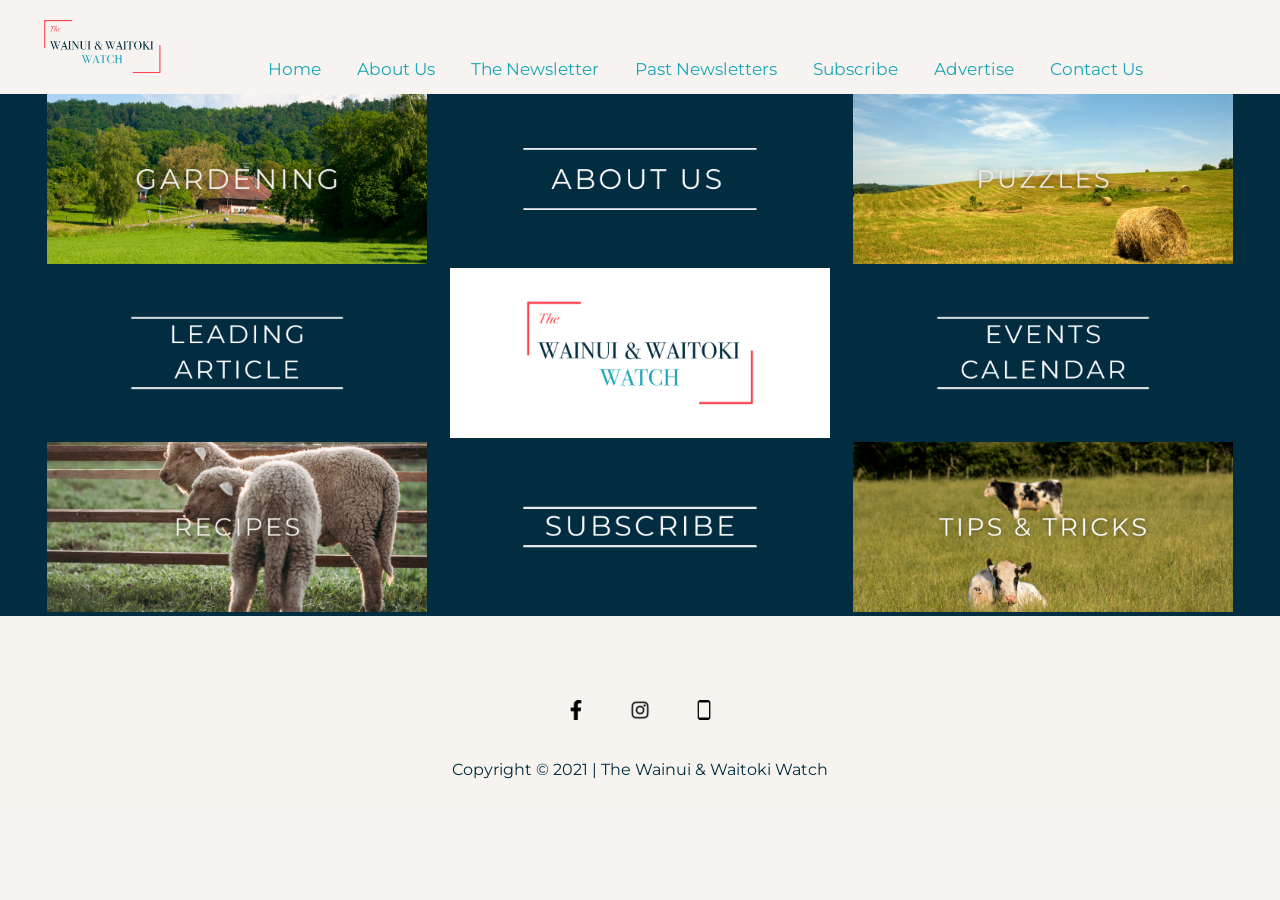
==== commit ef9c5f64: "updates" ====
--- a/index.html
+++ b/index.html
@@ -26,7 +26,7 @@
                 <a href="/pastNewsletters/pastNewsletters.html">Past Newsletters</a>
                 <a href="/subscribe/subscribe.html">Subscribe</a>
                 <a href="/Advertise/advertise.html">Advertise</a>
-                <a href="/">Contact Us</a>
+                <a href="/contactUs/contactUs.html">Contact Us</a>
             </div>
             <a href="javascript:void(0);" class="icon" onclick="myFunction()">
                 <i class="fa fa-bars"></i></a>
--- a/home/CSS/style.css
+++ b/home/CSS/style.css
@@ -95,9 +95,11 @@
 }
 
 .logo {
-    width: 30%;
+    width: 50%;
     display: block;
-    text-align: left;
+    margin-left: auto;
+    margin-right: auto;
+    padding-top: 5%;
 }
 
 .header {
@@ -122,43 +124,43 @@
     text-align: center;
 }
 
-.contact {
+.leadArticle {
     grid-column: 1;
     grid-row: 3;
     text-align: center;
 }
 
-.newsletter {
+.subscribe {
     grid-column: 1;
     grid-row: 5;
     text-align: center;
 }
 
-.area {
+.events {
     grid-column: 1;
     grid-row: 7;
     text-align: center;
 }
 
-.latest {
+.gardening {
     grid-column: 1;
     grid-row: 2;
     text-align: center;
 }
 
-.past {
+.puzzles {
     grid-column: 1;
     grid-row: 4;
     text-align: center;
 }
 
-.lead {
+.recipes {
     grid-column: 1;
     grid-row: 6;
     text-align: center;
 }
 
-.recipe {
+.tips {
     grid-column: 1;
     grid-row: 8;
     text-align: center;
@@ -182,16 +184,15 @@
     padding: 5%;
     padding-bottom: 1%;
     bottom: 0;
+    text-align: center;
 }
 
 footer img {
-    width: 4%;
-    padding: 1%;
-}
-
-.socialIcons {
-    margin-left: 45%;
-}
+    width: 20px;
+    padding: 20px;
+}
+
+
 
 /******************* TABLET *******************/
 @media only screen and (min-width:42em) {
@@ -226,13 +227,13 @@
         text-align: right;
     }
 
-    .newsletter {
-        grid-column: 2;
-        grid-row: 2;
-        text-align: left;
-    }
-
-    .area {
+    .subscribe {
+        grid-column: 2;
+        grid-row: 2;
+        text-align: left;
+    }
+
+    .events {
         grid-column: 2;
         grid-row: 4;
         text-align: left;
@@ -274,7 +275,7 @@
 }
 
 /******************* DESKTOP *******************/
-@media only screen and (min-width:48em) {
+@media only screen and (min-width:55em) {
 
     div {
         text-align: left;
@@ -289,7 +290,7 @@
     
     .topnav #myLinks {
         display: inline;
-        padding: 100px;
+        padding: 50px;
     }
     
     .topnav a {
@@ -315,8 +316,10 @@
     }
 
     .logo {
-        width: 20%;
+        width: 10%;
         display: inline;
+        padding-top: 1%;
+        padding-left: 3%;
     }
 
     main {
